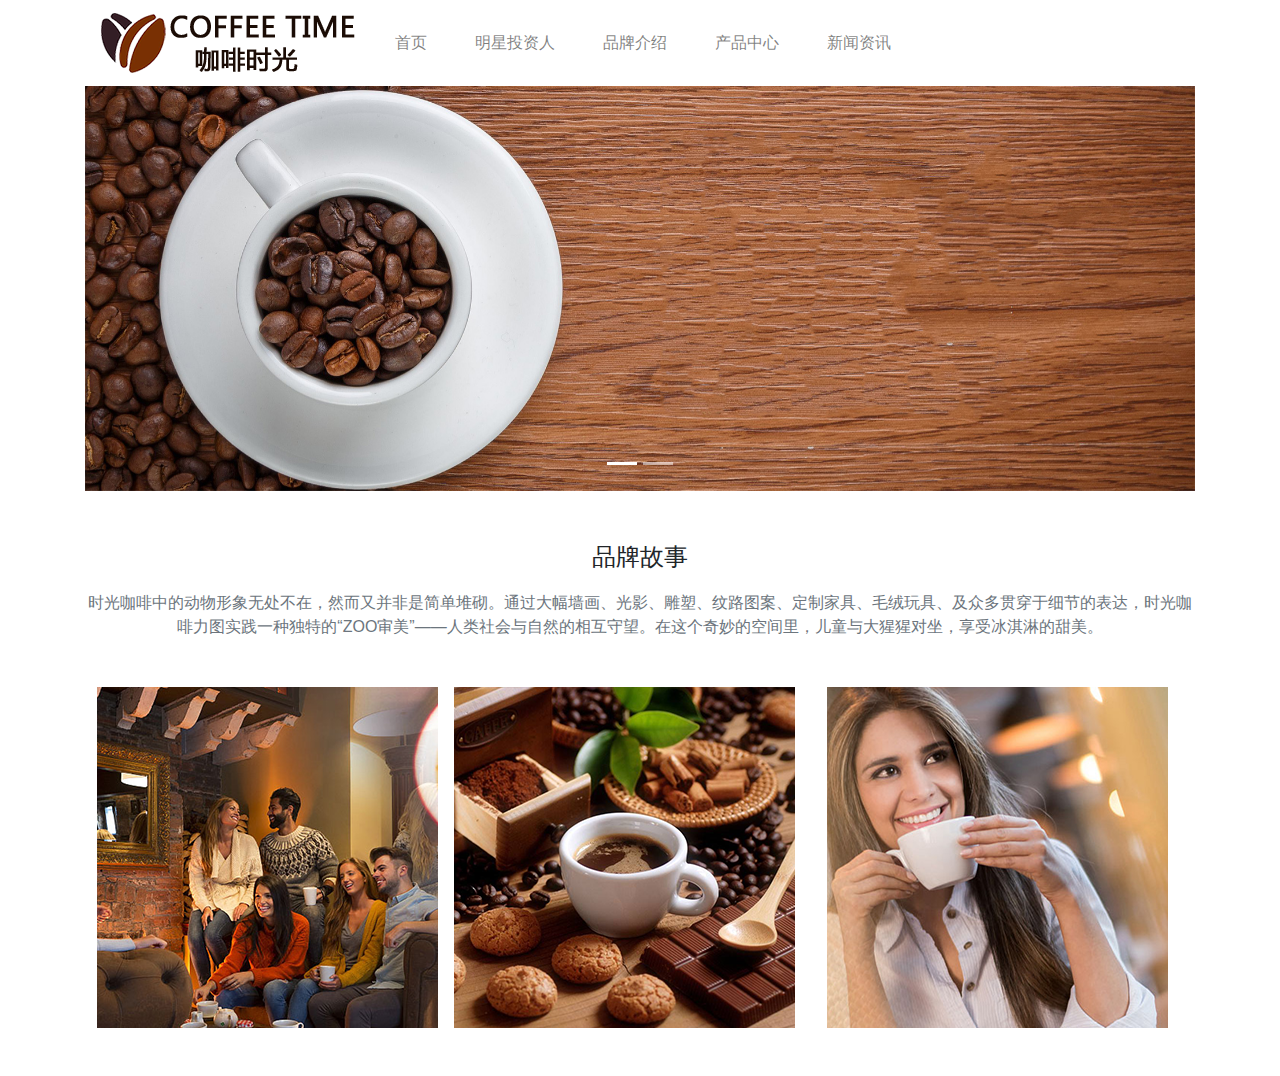
==== xm3/index.html @ babc490f "2020/7/25版本" ====
<html lang="en">
	<head>
		<meta charset="UTF-8">
		<title>Document</title>
		<meta name="viewport" content="width=device-width,initial-scale=1">
		<link rel="stylesheet" href="css/bootstrap.css">
		<script src="js/jquery.min.js"></script>
		<script src="js/popper.min.js"></script>
		<script src="js/bootstrap.min.js"></script>
		<link rel="stylesheet" type="text/css" href="css/my.css"/>
		<link rel="stylesheet" type="text/css" href="css/animate.css"/>
	</head>
	<body>
		<div class="container">
		<!-- 压缩导航栏 -->
			<div class="navbar navbar-light bg-white navbar-expand-lg">
				<!-- 永远显示的菜单项 -->
				<a class="navbar-brand" href="#">
					<img src="img/top/logo.png" >							
				</a>
				<!-- 按钮 -->
				<button data-toggle="collapse" data-target="#d1" type="button" class="navbar-toggler">
					<span class="navbar-toggler-icon"></span>
				</button>
				<!-- 菜单 -->
				<div class="collapse navbar-collapse" id="d1">
					<ul class="navbar-nav">
						<li class="nav-item mx-3">
							<a class="nav-link" href="#">首页</a>
						</li>
						<li class="nav-item mx-3">
							<a class="nav-link" href="#">明星投资人</a>
						</li>
						<li class="nav-item mx-3">
							<a class="nav-link" href="#">品牌介绍</a>
						</li>
						<li class="nav-item mx-3">
							<a class="nav-link" href="#">产品中心</a>
						</li>
						<li class="nav-item mx-3">
							<a class="nav-link" href="#">新闻资讯</a>
						</li>
					</ul>
				</div>
			</div>
			<!-- 轮播图 -->
			<div id="demo" class="carousel mb-5" data-ride="carousel">
				<div class="carousel-inner">
					<div class="carousel-item active">
						<img src="img/lbt/wKgADl0_p0-ARwENAAkee7zWK60779.jpg" class="w-100">
					</div>
					<div class="carousel-item">
						<img src="img/lbt/wKgADl0_p1aAIzbMAALGbirWZU0427.jpg" class="w-100">
					</div>
				</div>
				<!-- 轮播指示器 -->
				<ul class="carousel-indicators">
					<li data-target="#demo" class="active" data-slide-to="0"></li>
					<li data-target="#demo" data-slide-to="1"></li>
				</ul>
			</div>
			<div class="text-center">
				<p class="font_bt">品牌故事</p>
				<p class="text-muted mb-5">时光咖啡中的动物形象无处不在，然而又并非是简单堆砌。通过大幅墙画、光影、雕塑、纹路图案、定制家具、毛绒玩具、及众多贯穿于细节的表达，时光咖啡力图实践一种独特的“ZOO审美”——人类社会与自然的相互守望。在这个奇妙的空间里，儿童与大猩猩对坐，享受冰淇淋的甜美。</p>
			</div>
			
			<div class="d-flex justify-content-center my-5">
				
				<div class="xk_img">
					<img class="ppgs_img1" src="img/floor/ppgs1.png" >
				</div>				
				<div class="ppgs_img2 mx-3">
					<div class="text-center mt-5 text-white d-none text_img2">
						<span class="h3">NEVER GIVE UP</span>
					</div>			
				</div> 
				<div class="ppgs_img3 mx-3 ">
					<div class="text_img3 d-none">
						
					</div>
				</div>				

			</div>
		</div>
	</body>
</html>
---- xm3/css/my.css ----
.font_bt{
	font-size: 24px;
}

.xk_img{
	width: 341px; 
	height: 341px;
	overflow: hidden;
	
	
}
.ppgs_img1{
	transition:1.5s;
}
.ppgs_img1:hover{
transform:scale(1.2) ;

}
.ppgs_img2{
	width: 341px;
	height: 341px;
	background-image: url(../img/floor/ppgs2.png);	
}
.ppgs_img2:hover .text_img2{
	display: block!important;
}
.ppgs_img3{
	width: 341px;
	height: 341px;
	background-image: url(../img/floor/ppgs3.png);
}
.text_img3{
	height: 341px;
	width: 341px;
	background-color: rgba(0,0,0,0.5);
}
.ppgs_img3:hover .text_img3{
	display: block!important;
}
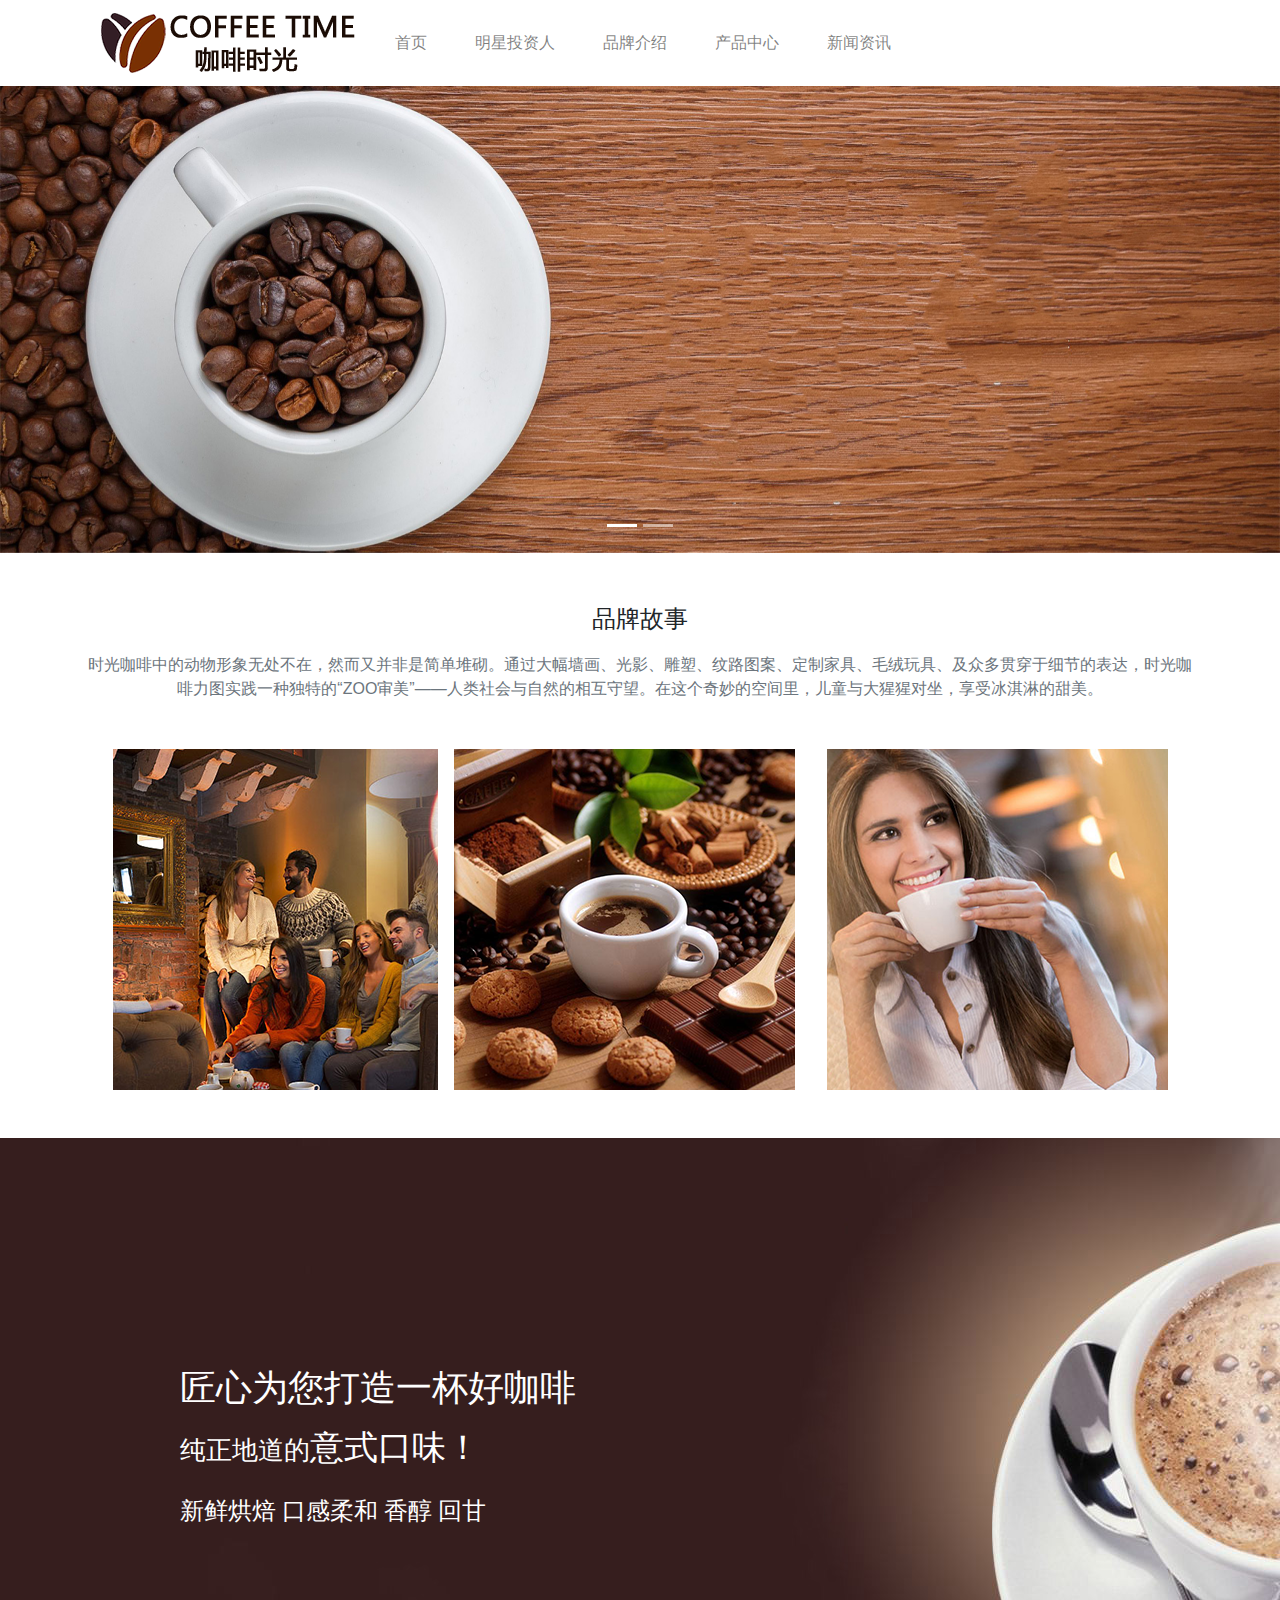
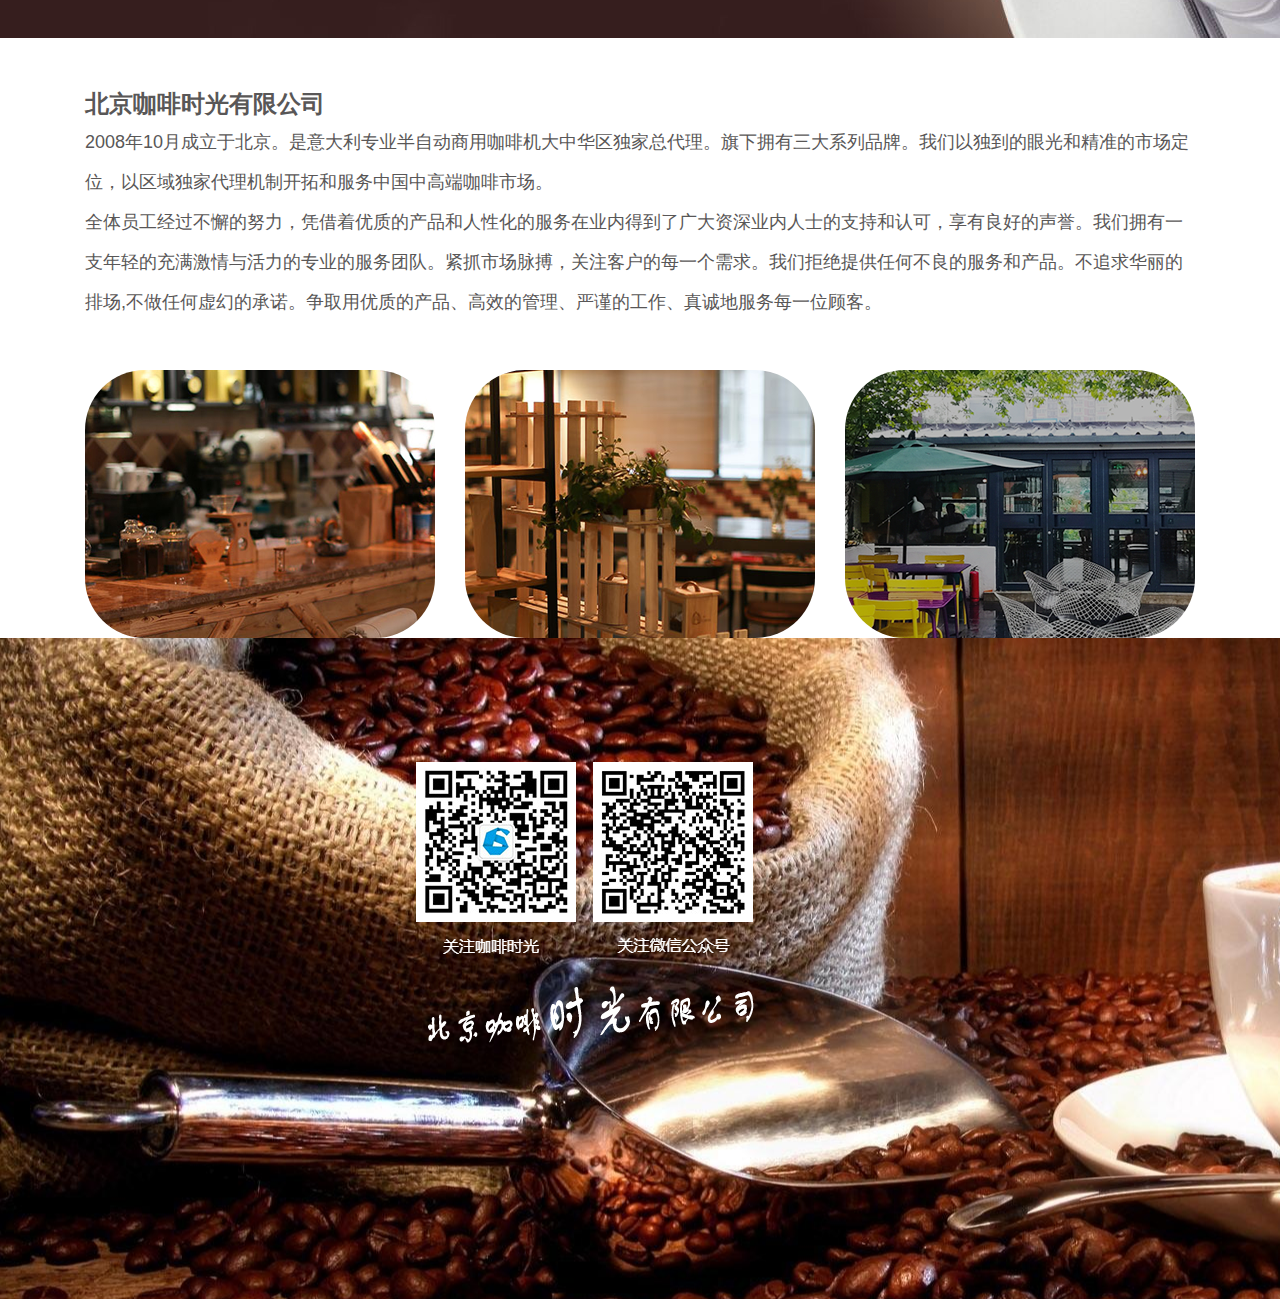
==== commit dcbe6d76: "2020/7/27" ====
--- a/xm3/index.html
+++ b/xm3/index.html
@@ -43,6 +43,7 @@
 					</ul>
 				</div>
 			</div>
+			</div>
 			<!-- 轮播图 -->
 			<div id="demo" class="carousel mb-5" data-ride="carousel">
 				<div class="carousel-inner">
@@ -59,6 +60,7 @@
 					<li data-target="#demo" data-slide-to="1"></li>
 				</ul>
 			</div>
+		<div class="container">
 			<div class="text-center">
 				<p class="font_bt">品牌故事</p>
 				<p class="text-muted mb-5">时光咖啡中的动物形象无处不在，然而又并非是简单堆砌。通过大幅墙画、光影、雕塑、纹路图案、定制家具、毛绒玩具、及众多贯穿于细节的表达，时光咖啡力图实践一种独特的“ZOO审美”——人类社会与自然的相互守望。在这个奇妙的空间里，儿童与大猩猩对坐，享受冰淇淋的甜美。</p>
@@ -67,20 +69,57 @@
 			<div class="d-flex justify-content-center my-5">
 				
 				<div class="xk_img">
-					<img class="ppgs_img1" src="img/floor/ppgs1.png" >
-				</div>				
-				<div class="ppgs_img2 mx-3">
-					<div class="text-center mt-5 text-white d-none text_img2">
-						<span class="h3">NEVER GIVE UP</span>
-					</div>			
-				</div> 
-				<div class="ppgs_img3 mx-3 ">
-					<div class="text_img3 d-none">
+					<img class="ppgs_img mx-3" src="img/floor/ppgs1.png" >
+				</div>
+				<div class="xk_img mx-3">
+					<img class="ppgs_img" src="img/floor/ppgs2.png" >
+				</div>
+				<div class="xk_img mx-3">
+					<img class="ppgs_img" src="img/floor/ppgs3.png" >
+				</div>
+							
+			</div>
+			</div>
+			<!-- 大banner -->
+			<div class="my_banner"><table></table>
+				<div id="banner">					
+					<p class="banner_text1">匠心为您打造一杯好咖啡</p>
+					<span class="banner_text2">纯正地道的</span><span class="banner_text3">意式口味！</span>
+					<p class="banner_text4">新鲜烘焙 口感柔和 香醇 回甘</p>
+				</div>
+			</div>
+			<!-- 北京咖啡时光有限公司的介绍 -->
+			<div class="container">
+				<table></table>
+				<div class="my-5">
+					<p class="Company1">北京咖啡时光有限公司</p>
+					<p class="Company2">2008年10月成立于北京。是意大利专业半自动商用咖啡机大中华区独家总代理。旗下拥有三大系列品牌。我们以独到的眼光和精准的市场定位，以区域独家代理机制开拓和服务中国中高端咖啡市场。</p>
+					<p class="Company2">全体员工经过不懈的努力，凭借着优质的产品和人性化的服务在业内得到了广大资深业内人士的支持和认可，享有良好的声誉。我们拥有一支年轻的充满激情与活力的专业的服务团队。紧抓市场脉搏，关注客户的每一个需求。我们拒绝提供任何不良的服务和产品。不追求华丽的排场,不做任何虚幻的承诺。争取用优质的产品、高效的管理、严谨的工作、真诚地服务每一位顾客。</p>
+				</div>
+				<div class="d-flex justify-content-between">
+
+					<div class="gsjs_img1 m-0">
+					<div class="text_img1 d-none">
+					<p class="p-0 m-0 text-center my_line text-white h3" >餐厅环境</p>
+					</div>
+					</div>	
+					
+					<div class="gsjs_img2">
+						<div class="text_img2 d-none">
+						<p class="p-0 m-o text-center my_line text-white h3" >餐厅一脚</p>
+						</div>
+					</div>	
 						
-					</div>
-				</div>				
+					<div class="gsjs_img3">
+						<div class="text_img3 d-none">
+						<p class="p-0 m-o text-center my_line text-white h3" >门店展示</p>
+						</div>
+					</div>	
+				</div>
+			</div>
+			<div>
+			<img src="img/foot/foot.png" >
+				</div>
 
-			</div>
-		</div>
 	</body>
 </html>--- a/xm3/css/my.css
+++ b/xm3/css/my.css
@@ -5,36 +5,125 @@
 .xk_img{
 	width: 341px; 
 	height: 341px;
-	overflow: hidden;
-	
-	
+	overflow: hidden;	
 }
-.ppgs_img1{
+ .ppgs_img{
 	transition:1.5s;
 }
-.ppgs_img1:hover{
-transform:scale(1.2) ;
+.ppgs_img:hover{
+transform:scale(1.1) ;
+}
 
+.my_banner{
+	width:1920px ;
+	height:500px ;
+	background-image: url(../img/floor/banner.jpg);
+	background-size: cover;
 }
-.ppgs_img2{
-	width: 341px;
-	height: 341px;
-	background-image: url(../img/floor/ppgs2.png);	
+.banner_text1{
+	color: rgb(255,255,255);
+	font-family:微软雅黑;
+	font-size: 36px;
+	line-height: 60px;
+	margin: 0;padding: 0;
 }
-.ppgs_img2:hover .text_img2{
+.banner_text2{
+	color: rgb(255,255,255);
+	font-family: 微软雅黑;
+	font-size: 26px;
+	margin: 0;padding: 0;
+	line-height: 60px;
+}
+.banner_text3{
+	color: rgb(255,255,255);
+	font-family: 微软雅黑;
+	font-size: 34px;
+	margin: 0;padding: 0;
+	line-height: 60px;
+}
+.banner_text4{
+		color: rgb(255,255,255);
+		font-family:方正舒体;
+		font-size: 24px;
+		margin: 0;padding: 0;
+		line-height: 60px;
+}
+#banner{
+	margin:220px 0px 0px 180px ;
+}
+.Company1{
+	font-size: 24px;
+	font-weight: bold;
+	color: rgb(89,87,87);
+	margin: 0;padding: 0;
+	line-height: 1.5;
+}
+.Company2{
+	color: rgb(89,87,87);
+	font-size: 18px;
+	margin: 0;padding: 0;
+	line-height: 40px;
+}
+.gsjs_img1{
+	width: 350px;
+	height: 268px;
+	border-radius: 60px;
+	background-image: url(../img/floor/foot1.png);
+	background-repeat: no-repeat;
+	background-size: cover;
+}
+.text_img1{
+	height:268px;
+	width:350px;
+	border-radius: 60px;
+	background-color: rgba(0,0,0,0.5);
+}
+
+.gsjs_img1:hover .text_img1{
 	display: block!important;
 }
-.ppgs_img3{
-	width: 341px;
-	height: 341px;
-	background-image: url(../img/floor/ppgs3.png);
+.my_line{
+	line-height: 230px;
+}
+.gsjs_img2{
+	width: 350px;
+	height: 268px;
+	border-radius: 60px;
+	background-image: url(../img/floor/foot2.png);
+	background-repeat: no-repeat;
+	background-size: cover;
+}
+.text_img2{
+	height:268px;
+	width:350px;
+	border-radius: 60px;
+	background-color: rgba(0,0,0,0.5);
+}
+
+.gsjs_img2:hover .text_img2{
+	display: block!important;
+}
+.my_line{
+	line-height: 230px;
+}
+.gsjs_img3{
+	width: 350px;
+	height: 268px;
+	border-radius: 60px;
+	background-image: url(../img/floor/foot3.png);
+	background-repeat: no-repeat;
+	background-size: cover;
 }
 .text_img3{
-	height: 341px;
-	width: 341px;
+	height:268px;
+	width:350px;
+	border-radius: 60px;
 	background-color: rgba(0,0,0,0.5);
 }
-.ppgs_img3:hover .text_img3{
+
+.gsjs_img3:hover .text_img3{
 	display: block!important;
 }
-
+.my_line{
+	line-height: 230px;
+}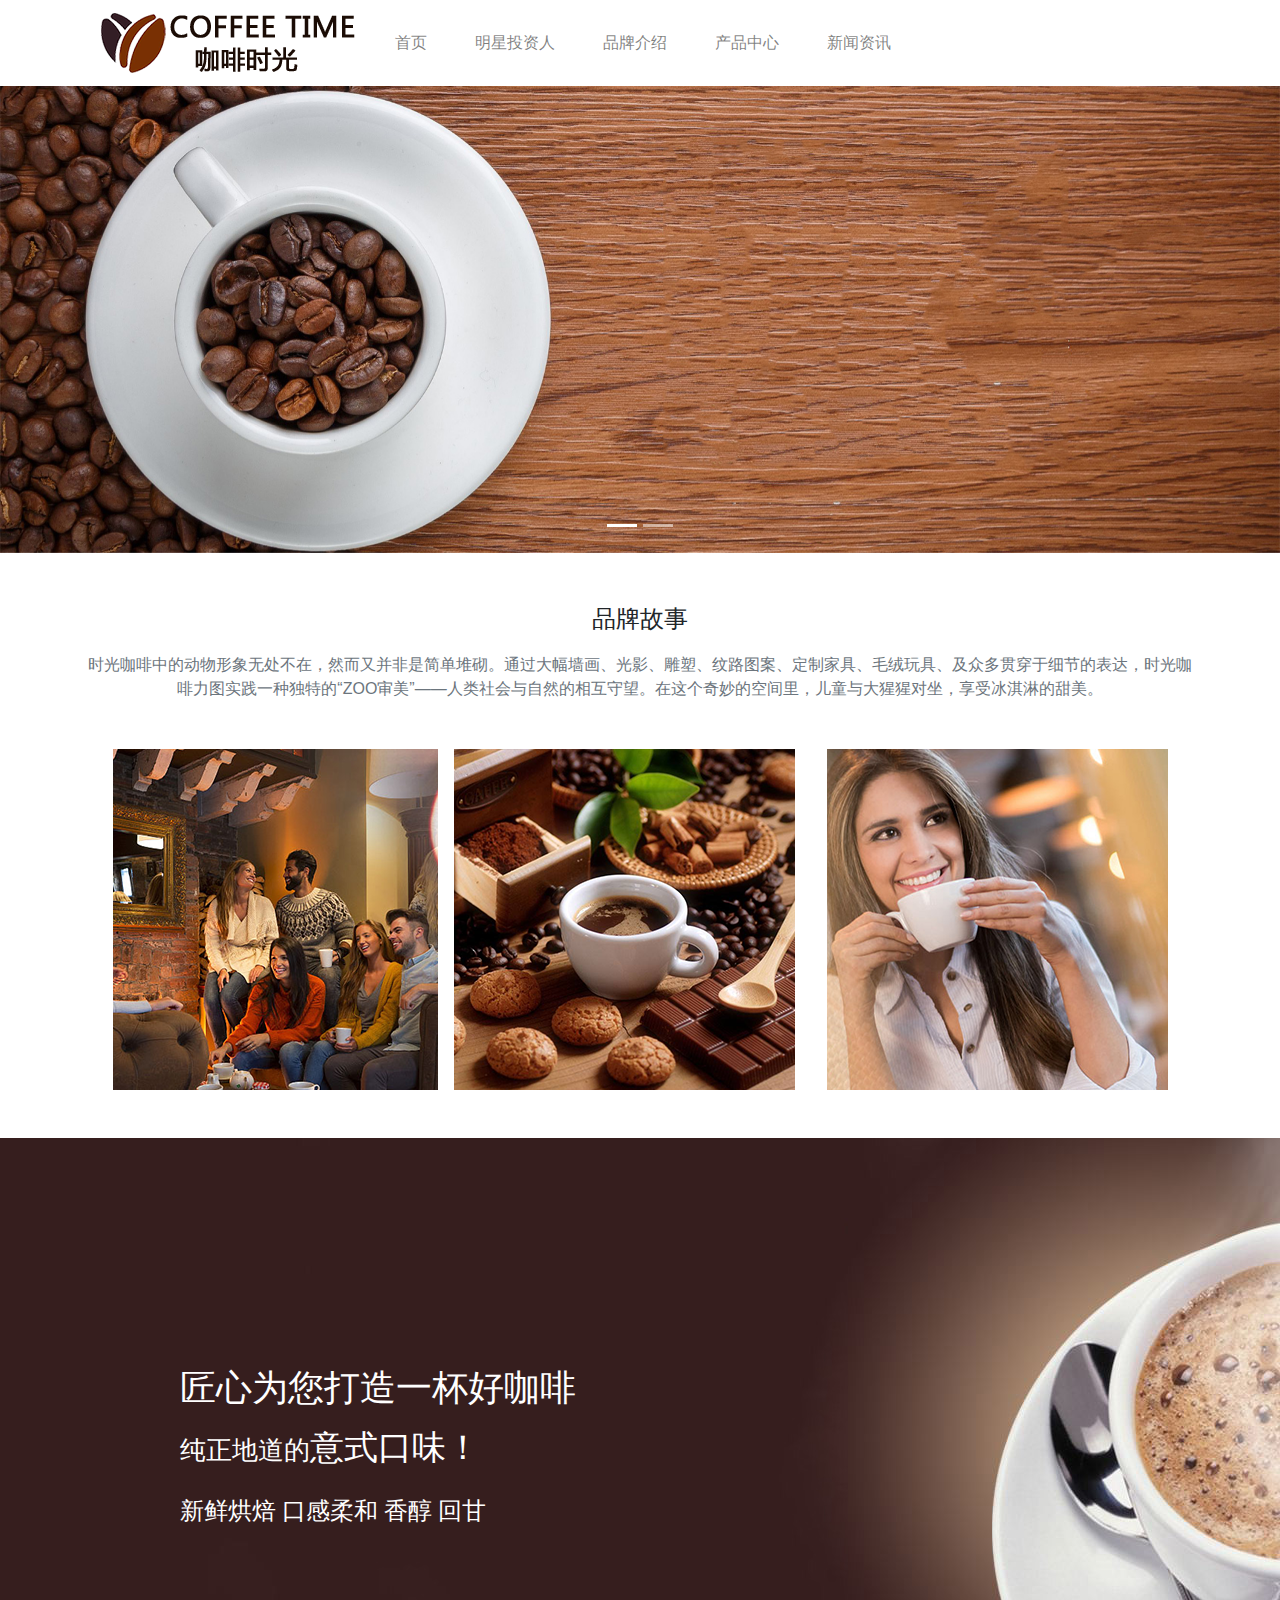
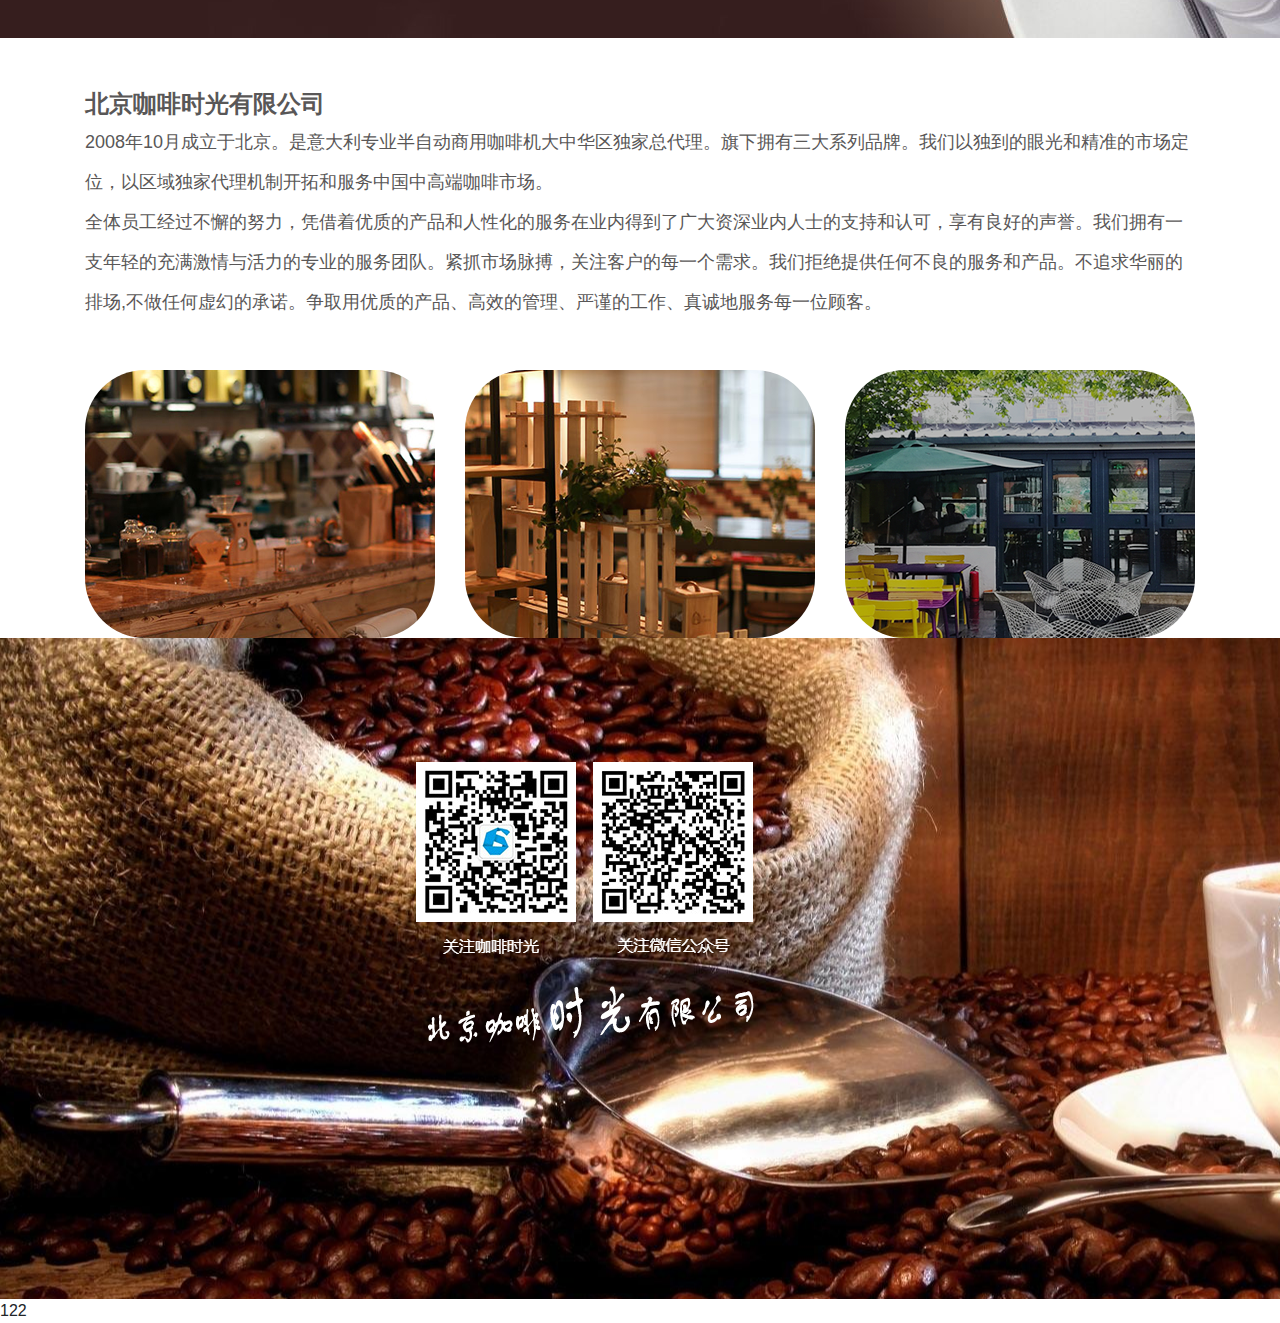
==== commit 2b0f8c4a: "2020/7/28/1" ====
--- a/xm3/index.html
+++ b/xm3/index.html
@@ -120,6 +120,6 @@
 			<div>
 			<img src="img/foot/foot.png" >
 				</div>
-
+				122
 	</body>
 </html>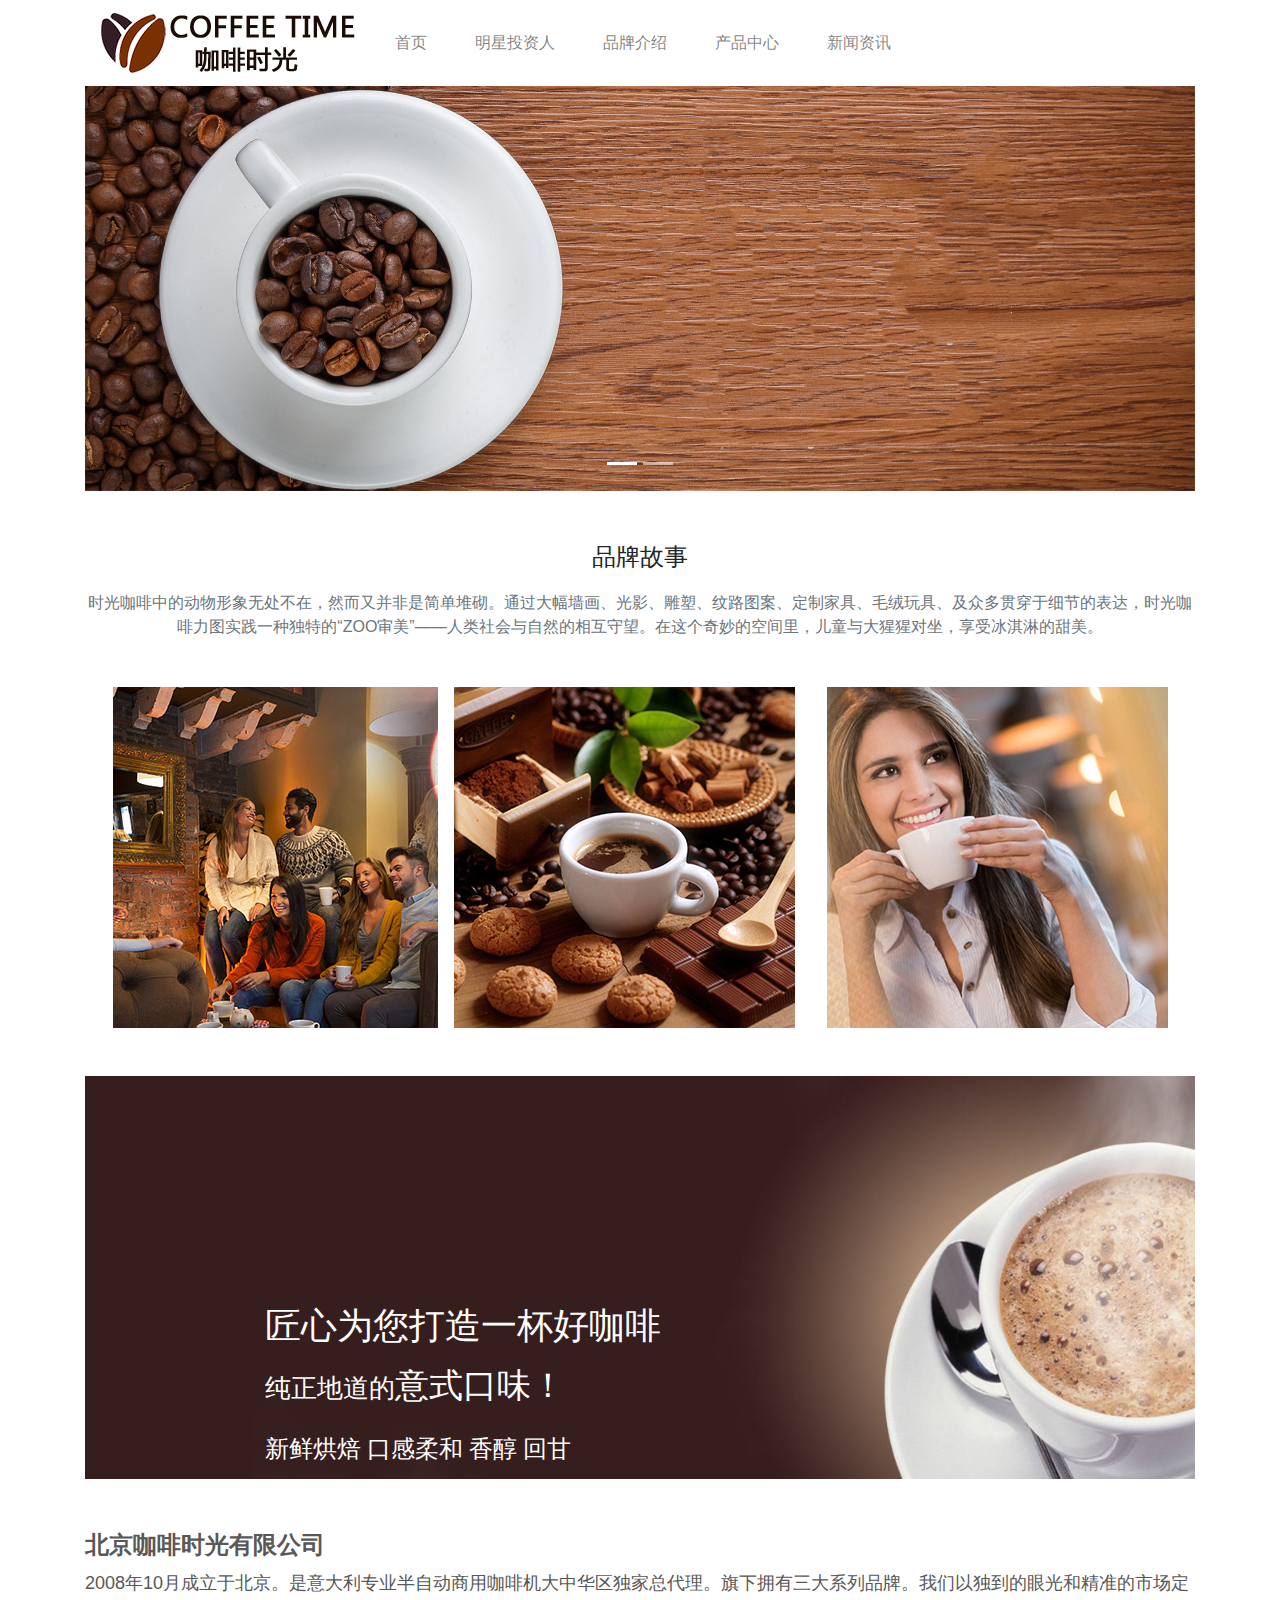
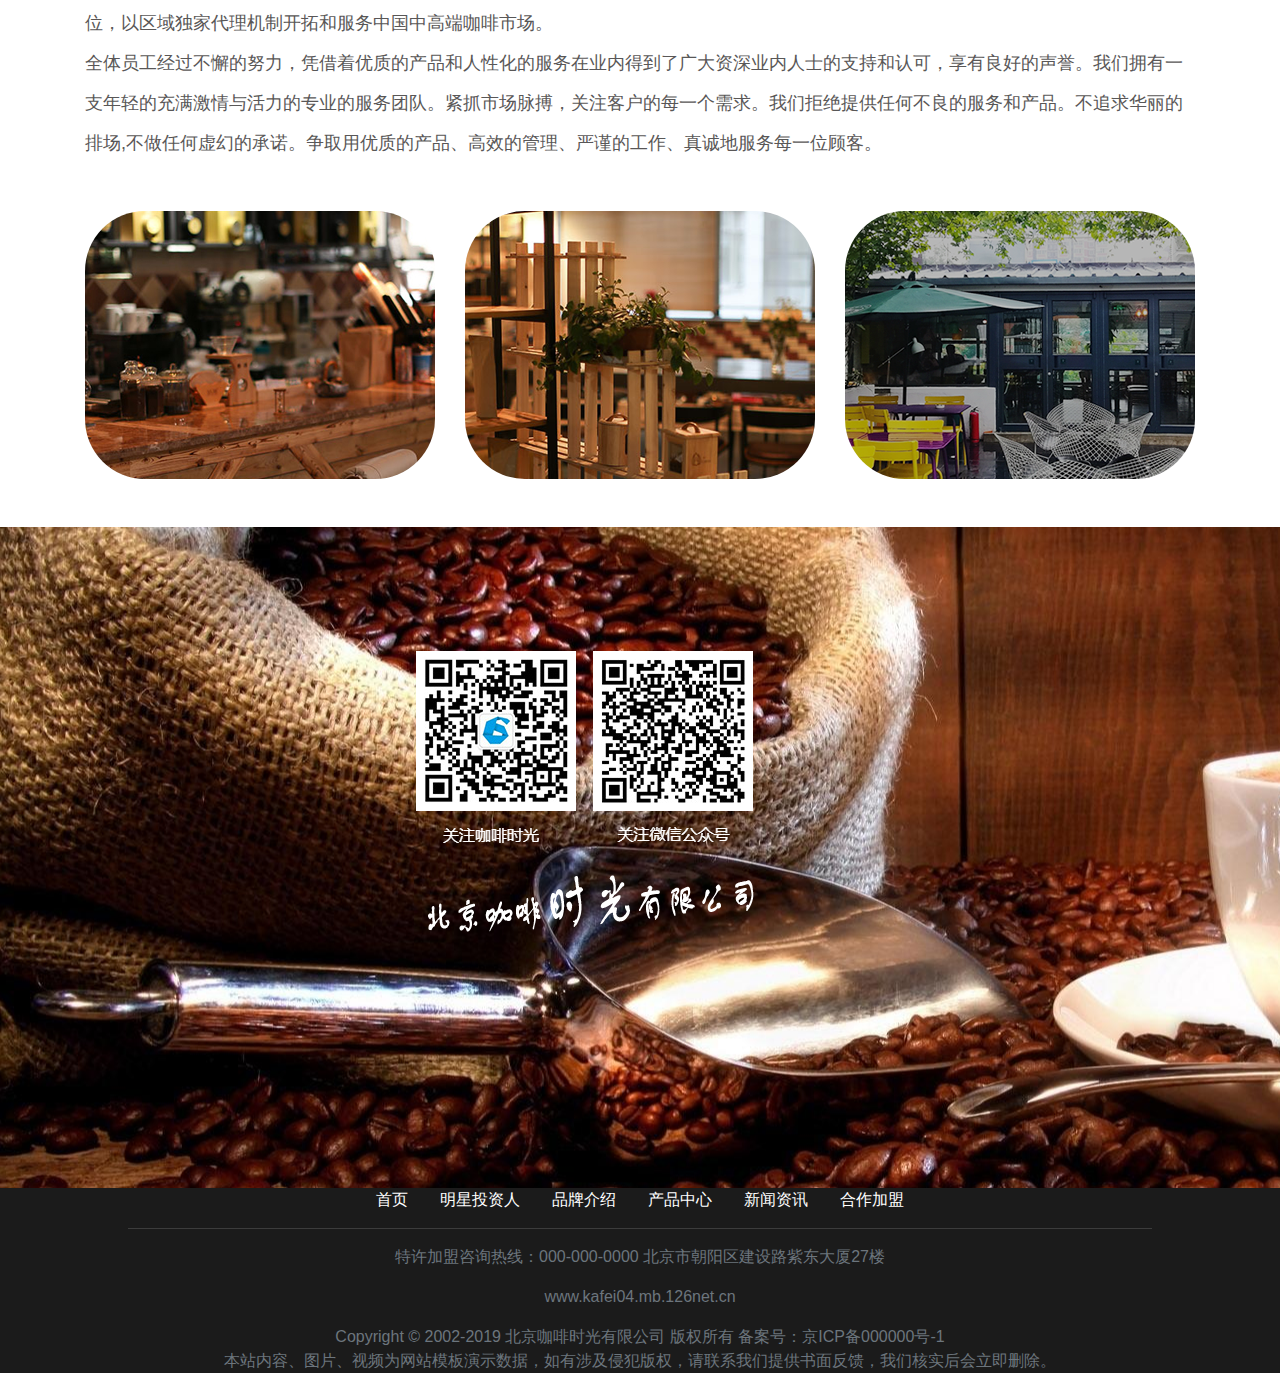
==== commit 90885971: "2020/7/29" ====
--- a/xm3/index.html
+++ b/xm3/index.html
@@ -44,6 +44,7 @@
 				</div>
 			</div>
 			</div>
+			<div class="container">
 			<!-- 轮播图 -->
 			<div id="demo" class="carousel mb-5" data-ride="carousel">
 				<div class="carousel-inner">
@@ -60,7 +61,7 @@
 					<li data-target="#demo" data-slide-to="1"></li>
 				</ul>
 			</div>
-		<div class="container">
+		
 			<div class="text-center">
 				<p class="font_bt">品牌故事</p>
 				<p class="text-muted mb-5">时光咖啡中的动物形象无处不在，然而又并非是简单堆砌。通过大幅墙画、光影、雕塑、纹路图案、定制家具、毛绒玩具、及众多贯穿于细节的表达，时光咖啡力图实践一种独特的“ZOO审美”——人类社会与自然的相互守望。在这个奇妙的空间里，儿童与大猩猩对坐，享受冰淇淋的甜美。</p>
@@ -79,7 +80,7 @@
 				</div>
 							
 			</div>
-			</div>
+			
 			<!-- 大banner -->
 			<div class="my_banner"><table></table>
 				<div id="banner">					
@@ -87,6 +88,7 @@
 					<span class="banner_text2">纯正地道的</span><span class="banner_text3">意式口味！</span>
 					<p class="banner_text4">新鲜烘焙 口感柔和 香醇 回甘</p>
 				</div>
+			</div>
 			</div>
 			<!-- 北京咖啡时光有限公司的介绍 -->
 			<div class="container">
@@ -117,9 +119,30 @@
 					</div>	
 				</div>
 			</div>
-			<div>
+			<div class="mt-5">
 			<img src="img/foot/foot.png" >
 				</div>
-				122
+				<div id="foot">
+					<div>
+						<ul class="list-unstyled d-flex justify-content-center">
+							<li class="mx-3"><a class="text-white" style="d" href="#">首页</a></li>
+							<li class="mx-3"><a class="text-white" href="#">明星投资人</a></li>
+							<li class="mx-3"><a class="text-white" href="#">品牌介绍</a></li>
+							<li class="mx-3"><a class="text-white" href="#">产品中心</a></li>
+							<li class="mx-3"><a class="text-white" href="#">新闻资讯</a></li>
+							<li class="mx-3"><a class="text-white" href="#">合作加盟</a></li>
+						</ul>
+						<hr id="foot_hr">
+						<div class="text-center text-muted">
+							<p >特许加盟咨询热线：000-000-0000 北京市朝阳区建设路紫东大厦27楼</p>
+							<p>www.kafei04.mb.126net.cn</p>
+						</div>
+						<div class="text-center">
+							<p class="text-muted">Copyright © 2002-2019 北京咖啡时光有限公司 版权所有 备案号：京ICP备000000号-1<br>
+本站内容、图片、视频为网站模板演示数据，如有涉及侵犯版权，请联系我们提供书面反馈，我们核实后会立即删除。 　
+</p>
+						</div>
+					</div>
+				</div>
 	</body>
 </html>--- a/xm3/css/my.css
+++ b/xm3/css/my.css
@@ -15,8 +15,6 @@
 }
 
 .my_banner{
-	width:1920px ;
-	height:500px ;
 	background-image: url(../img/floor/banner.jpg);
 	background-size: cover;
 }
@@ -126,4 +124,11 @@
 }
 .my_line{
 	line-height: 230px;
+}
+#foot{
+	background-color: #1B1B1B;
+}
+#foot_hr{
+	width: 80%;
+	background-color:#434343;
 }